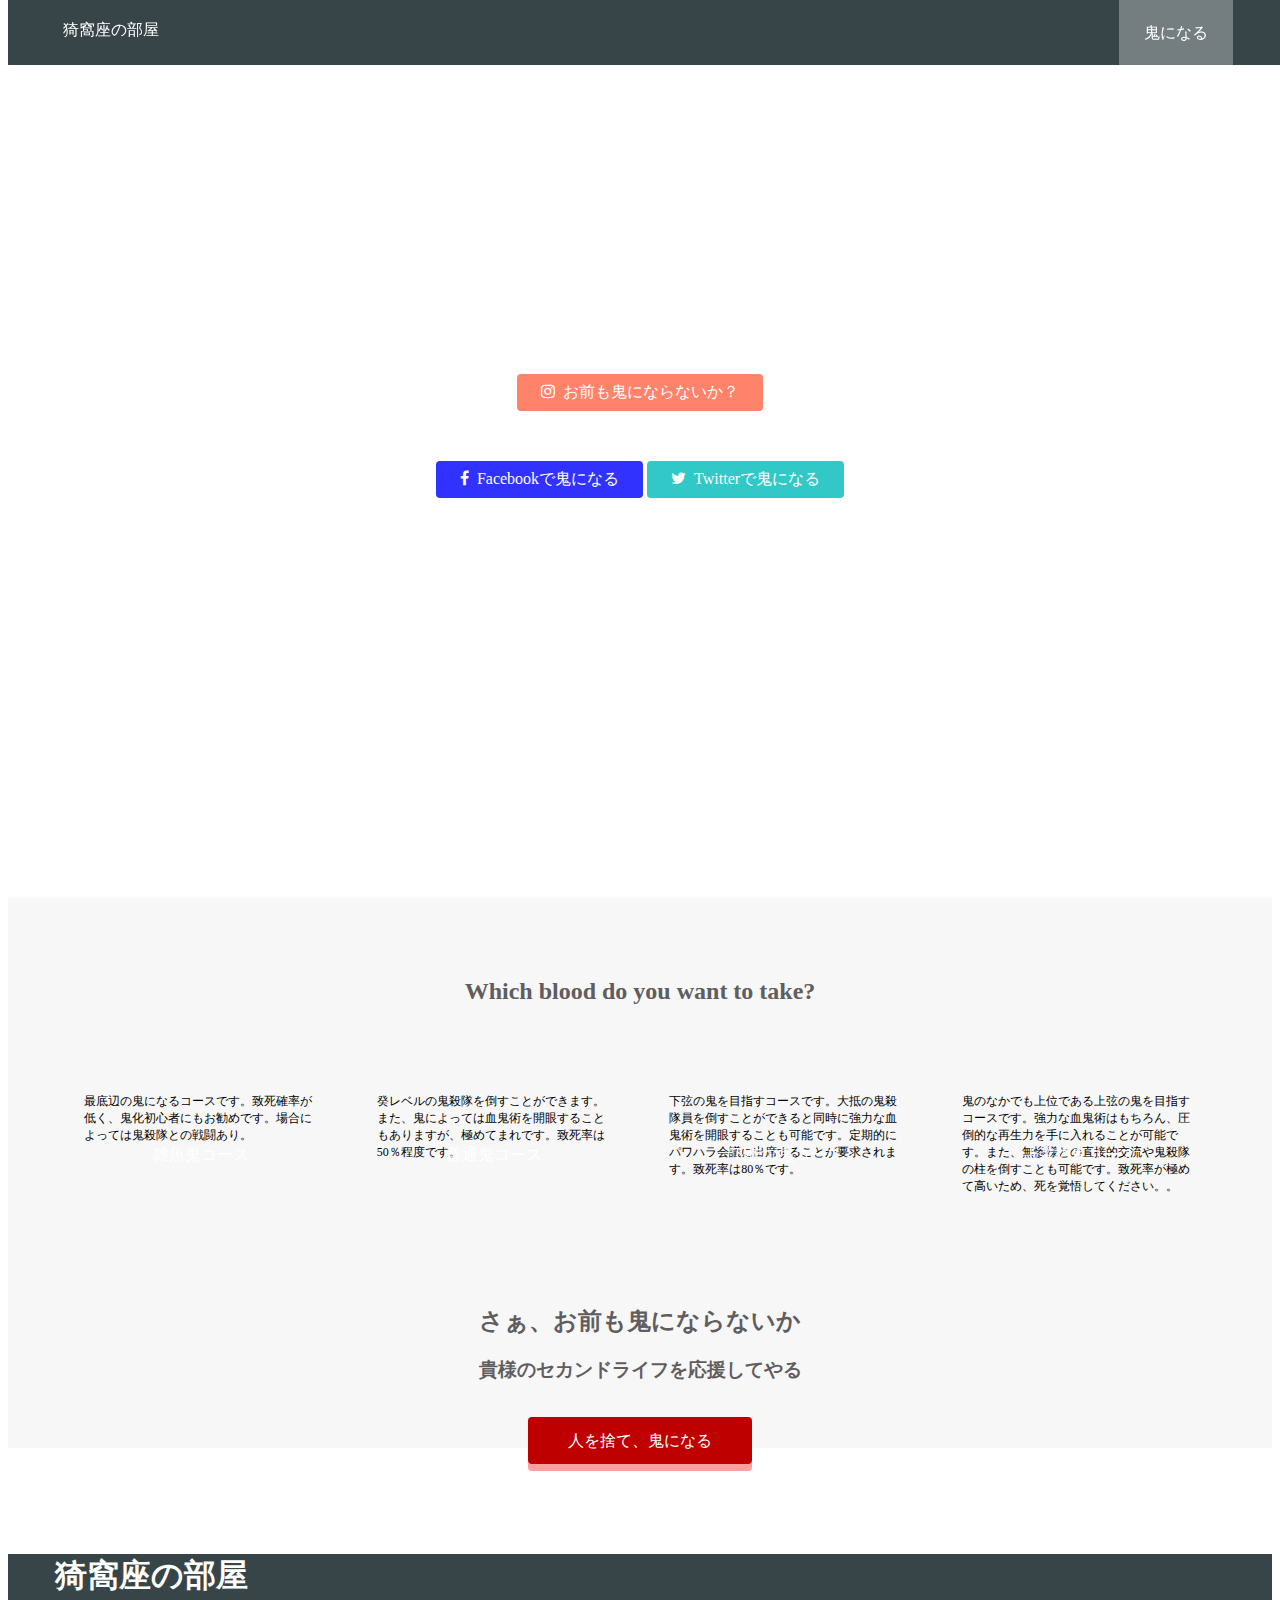
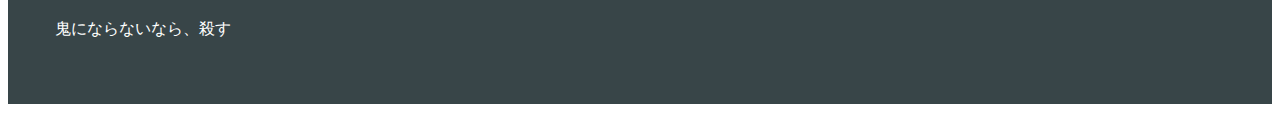
==== 弐号機.html @ 9dea6078 "Update and rename index.html to 弐号機.html" ====
<!DOCTYPE html>
<html lang="en">
<head>
    <meta charset="UTF-8">
    <meta http-equiv="X-UA-Compatible" content="IE=edge">
    <meta name="viewport" content="width=device-width, initial-scale=1.0">
    <title>弐号機</title>
    <link rel="stylesheet" href="弐号機.css">
    <link rel="stylesheet" href="https://maxcdn.bootstrapcdn.com/font-awesome/4.3.0/css/font-awesome.min.css">
</head>

<body>
    <header>
        <div class="container">
            <div class="header-left">
                <div class="header-logo">猗窩座の部屋</div>
            </div>
            <div class="header-right">
                <a class="login" href="#">鬼になる</a>
            </div>
        </div>
    </header>

    <div class="top-wrapper">
        <div class="container">
            <h1>Welcome to My World</h1>
            
            <p>このサイトに来るとは正気か</p>
            <p>初号機で慣れたから、弐号機へレベルアップ</p>
        
            <div class="btn-wrapper">
                <a href="#" class="btn signup"> <span class="fa fa-instagram"></span>お前も鬼にならないか？</a>
                <p>or signup with</p>
                <a href="#" class="btn facebook"><span class="fa fa-facebook"></span>Facebookで鬼になる</a>
                <a href="#" class="btn twitter"><span class="fa fa-twitter"></span>Twitterで鬼になる</a>
            </div>
        </div>
    </div>

    <div class="choice-wrapper">
        <div class="container">
            <div class="heading"><h2>Which blood do you want to take?</h2></div>
          
            <div class="choices">

                <div class="choice">
                    <div class="choice-icon">
                        <img src="https://prog-8.com/images/html/advanced/html.png" alt="">
                        <p>雑魚鬼コース</p>
                    </div>
                    <p class=txt-contents>
                        最底辺の鬼になるコースです。致死確率が低く、鬼化初心者にもお勧めです。場合によっては鬼殺隊との戦闘あり。
                    </p>
                </div>
                
                <div class="choice">
                    <div class="choice-icon">
                        <img src="https://prog-8.com/images/html/advanced/jQuery.png" alt="">
                        <p>普通鬼コース</p>
                    </div>
                    <p class=txt-contents>
                        癸レベルの鬼殺隊を倒すことができます。また、鬼によっては血鬼術を開眼することもありますが、極めてまれです。致死率は50％程度です。
                    </p>
                </div>

                <div class="choice">
                    <div class="choice-icon">
                        <img src="https://prog-8.com/images/html/advanced/ruby.png" alt="">
                        <p>下弦の鬼コース</p>
                    </div>
                    <p class=txt-contents>
                        下弦の鬼を目指すコースです。大抵の鬼殺隊員を倒すことができると同時に強力な血鬼術を開眼することも可能です。定期的にパワハラ会議に出席することが要求されます。致死率は80％です。
                    </p>
                </div>

                <div class="choice">
                    <div class="choice-icon">
                        <img src="https://prog-8.com/images/html/advanced/php.png" alt="">
                        <p>上弦の鬼コース</p>
                    </div>
                    <p class=txt-contents>
                        鬼のなかでも上位である上弦の鬼を目指すコースです。強力な血鬼術はもちろん、圧倒的な再生力を手に入れることが可能です。また、無惨様との直接的交流や鬼殺隊の柱を倒すことも可能です。致死率が極めて高いため、死を覚悟してください。。
                    </p>
                </div>
            </div>
        </div>
        
        <div class="message-wrapper">
                <div class="container">
                    <div class="heading">
                        <h2>さぁ、お前も鬼にならないか</h2>
                        <h3>貴様のセカンドライフを応援してやる</h3>
                    </div>

                    <span class="btn-message">人を捨て、鬼になる
                </div>
        </div>

            <footer>
                <div class="container">
                    <div class="footer-logo"><h1>猗窩座の部屋</h1></div>
                    <p>鬼にならないなら、殺す</p>
                </div>
            </footer>
    
</body>
</html>
---- 弐号機.css ----
body {
    height: 1700px;
    font-family: "Hiragino Kaku Gothic ProN";
  }

  a {
    text-decoration: none;
  }

  header {
    height: 65px;
    width: 100%;
    background-color: rgba(34, 49, 52, 0.9);
    position: fixed;
    z-index: 10;
    top: 0;
  }

  .header-logo {
    font-family: 'Segoe UI', Tahoma, Geneva, Verdana, sans-serif;
    color: white;
    font-size: 100%;
    float: left;
    width: 124px;
    margin-top: 20px;
  }

  .header-right {
    float: right;
    background-color: rgba(255, 255, 255, 0.3);
    transition: all 0.5s;
  }
  
  .header-right:hover {
    background-color: rgba(255, 255, 255, 0.5);
  }

  .header-right a {
    line-height: 65px;
    color: white;
    display: block;
    padding: 0 25px;
  }

.container {
  width: 1170px;
  padding-right: 15px;
  padding-left: 15px;
  margin-right: auto; 
  margin-left: auto;
}

.top-wrapper h1 {
    opacity: 0.85;
    font-size: 45px;
    letter-spacing: 5px;
}

.top-wrapper {
    background-image: url(https://img.cdn.nimg.jp/s/nicovideo/thumbnails/37729518/37729518.9832385.original/r1280x720l?key=8ce2a72ef3e5fe741421d37386c4a9a256e58b1ba8596140e40e7496b84b6eb8);
    background-size: cover;
    background-color: rgba(255, 255, 255, 0.5); /*背景画像の透過　参照＝https://cpoint-lab.co.jp/article/202001/13603/*/
    background-blend-mode: lighten;
    color: white;  
    text-align: center;
    height: 610px;
    padding: 180px 0 100px 0;
}

.btn {
  padding: 8px 24px;
  color: white;
  display: inline-block;
  opacity: 0.8;
  border-radius: 4px;
}

.btn:hover {
  opacity: 1.0;
}

.signup {
  background-color: tomato;
}

.facebook {
  background-color: blue;
}

.twitter {
  background-color: rgb(0, 187, 187);
}

.fa {
  margin-right: 8px;
}

.heading {
  padding-top: 60px;
  padding-bottom: 30px;
  color: #5f5d60;
  font-weight: normal;
}

.choice-wrapper {
  text-align: center;
  height: 550px;
  background-color: #f7f7f7;
}

.choice {
  float: left;
  width: 25%
}

.choice-icon {
  position: relative;
}

.choice-icon p {
  position: absolute;
  top: 74px;
  width: 100%;
  color: white;
}

.txt-contents {
  width: 80%;
  height: 200px;
  display: inline-block;
  margin-top: 20px;
  font-size: 12px;
  color:black;
  text-align: left;
}

.message-wrapper {
  padding-bottom: 80px;
  margin-top: 10px;
  text-align: center;
}

.btn-message {
  background-color: #be0000;
  padding: 15px 40px;
  cursor: pointer;
  box-shadow: 0 7px #ff090963;
  border-radius: 4px;
  color: white;
}

.btn-message:active {
  box-shadow: none;
  position: relative;
  top: 7px
}

footer {
  background-color: rgba(34, 49, 52, 0.9);
  height: 150px;
  color: white;
  text-align: left;
}

.footer-logo {
  margin-bottom: 5px;
}
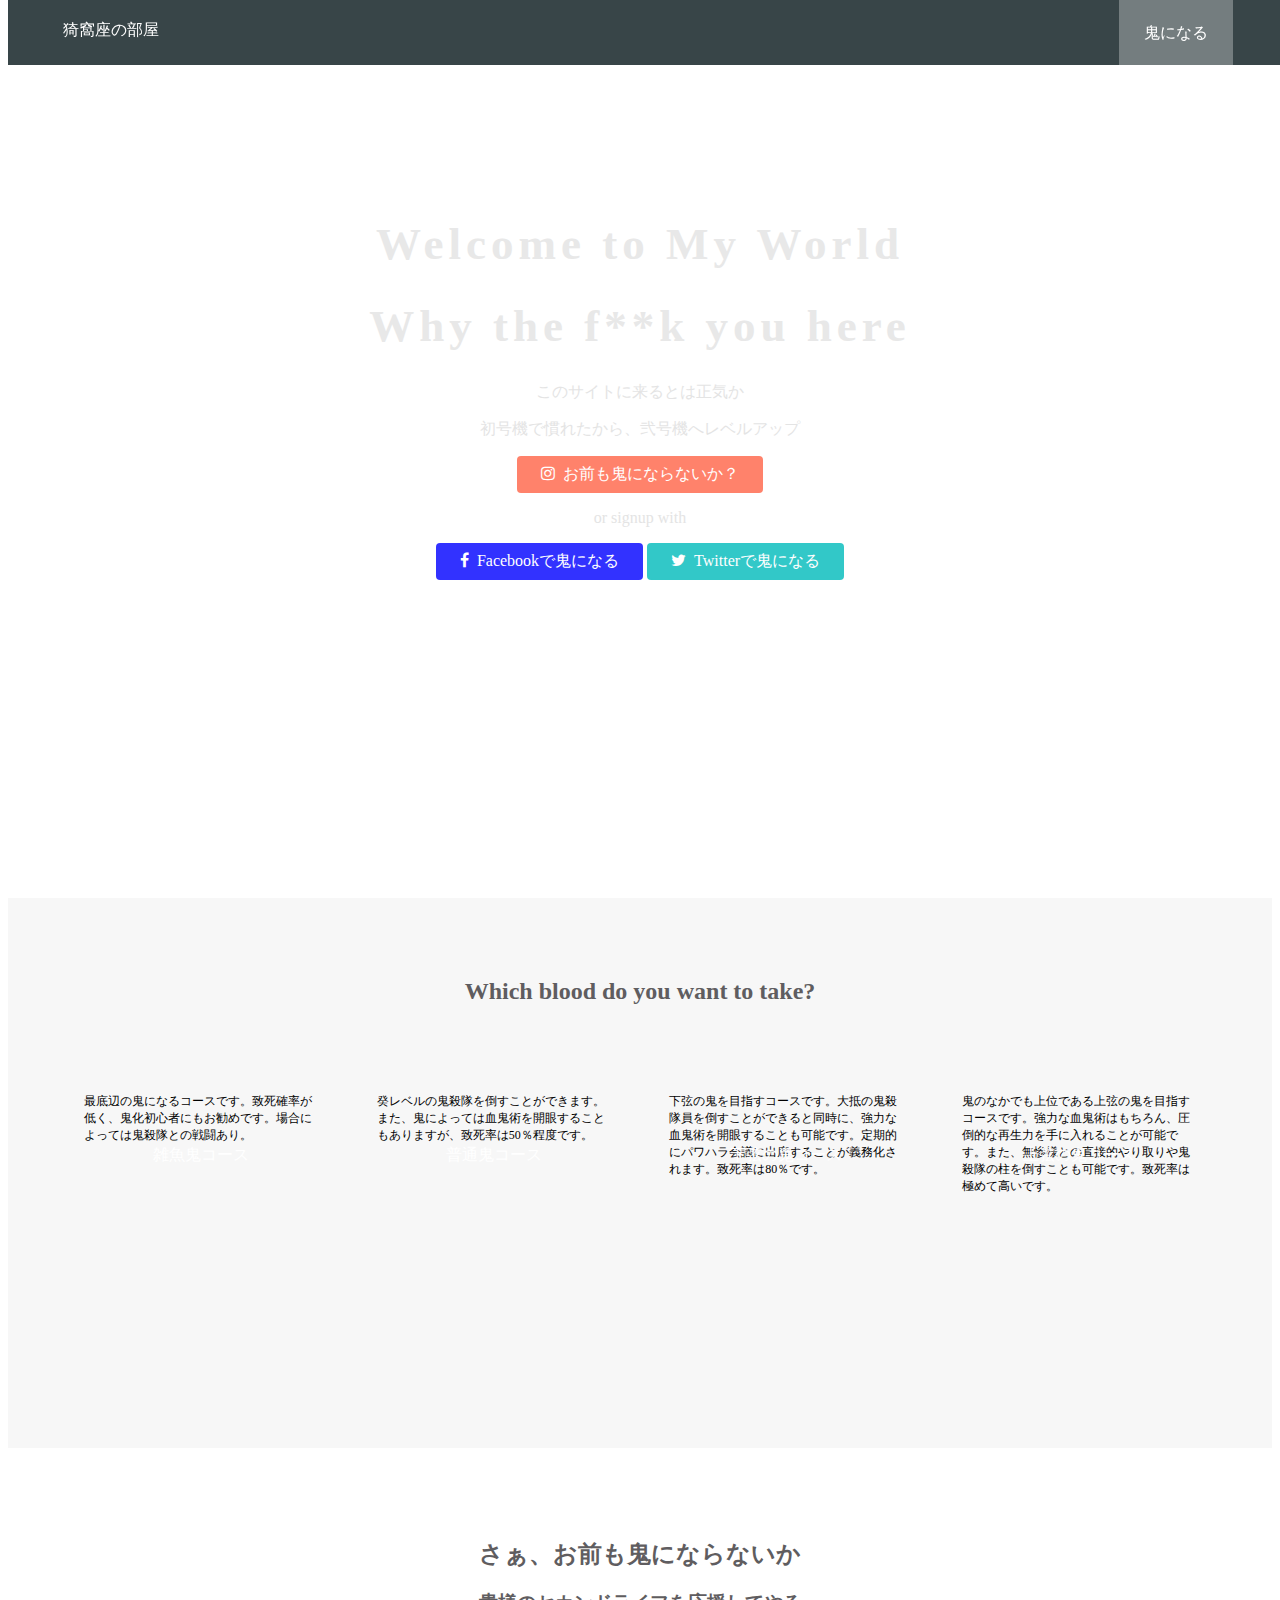
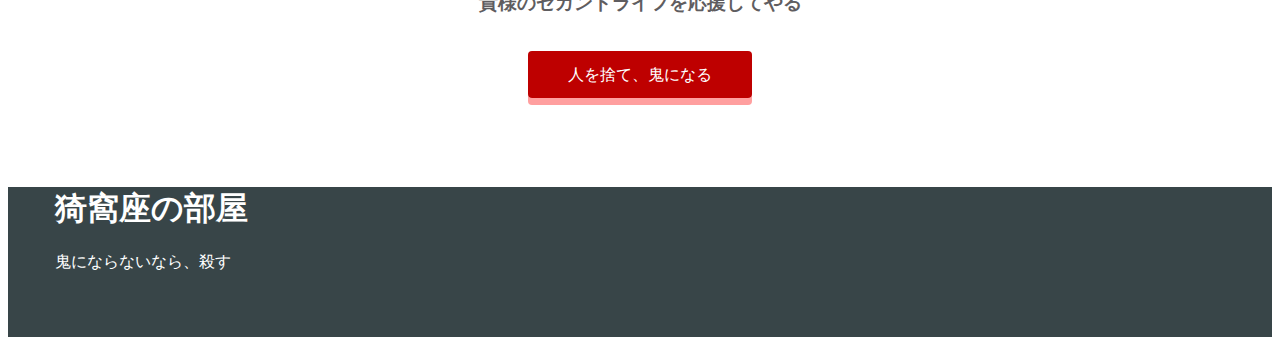
==== commit e4c1011d: "Add files via upload" ====
--- a/弐号機.html
+++ b/弐号機.html
@@ -1,107 +1,107 @@
-<!DOCTYPE html>
-<html lang="en">
-<head>
-    <meta charset="UTF-8">
-    <meta http-equiv="X-UA-Compatible" content="IE=edge">
-    <meta name="viewport" content="width=device-width, initial-scale=1.0">
-    <title>弐号機</title>
-    <link rel="stylesheet" href="弐号機.css">
-    <link rel="stylesheet" href="https://maxcdn.bootstrapcdn.com/font-awesome/4.3.0/css/font-awesome.min.css">
-</head>
-
-<body>
-    <header>
-        <div class="container">
-            <div class="header-left">
-                <div class="header-logo">猗窩座の部屋</div>
-            </div>
-            <div class="header-right">
-                <a class="login" href="#">鬼になる</a>
-            </div>
-        </div>
-    </header>
-
-    <div class="top-wrapper">
-        <div class="container">
-            <h1>Welcome to My World</h1>
-            
-            <p>このサイトに来るとは正気か</p>
-            <p>初号機で慣れたから、弐号機へレベルアップ</p>
-        
-            <div class="btn-wrapper">
-                <a href="#" class="btn signup"> <span class="fa fa-instagram"></span>お前も鬼にならないか？</a>
-                <p>or signup with</p>
-                <a href="#" class="btn facebook"><span class="fa fa-facebook"></span>Facebookで鬼になる</a>
-                <a href="#" class="btn twitter"><span class="fa fa-twitter"></span>Twitterで鬼になる</a>
-            </div>
-        </div>
-    </div>
-
-    <div class="choice-wrapper">
-        <div class="container">
-            <div class="heading"><h2>Which blood do you want to take?</h2></div>
-          
-            <div class="choices">
-
-                <div class="choice">
-                    <div class="choice-icon">
-                        <img src="https://prog-8.com/images/html/advanced/html.png" alt="">
-                        <p>雑魚鬼コース</p>
-                    </div>
-                    <p class=txt-contents>
-                        最底辺の鬼になるコースです。致死確率が低く、鬼化初心者にもお勧めです。場合によっては鬼殺隊との戦闘あり。
-                    </p>
-                </div>
-                
-                <div class="choice">
-                    <div class="choice-icon">
-                        <img src="https://prog-8.com/images/html/advanced/jQuery.png" alt="">
-                        <p>普通鬼コース</p>
-                    </div>
-                    <p class=txt-contents>
-                        癸レベルの鬼殺隊を倒すことができます。また、鬼によっては血鬼術を開眼することもありますが、極めてまれです。致死率は50％程度です。
-                    </p>
-                </div>
-
-                <div class="choice">
-                    <div class="choice-icon">
-                        <img src="https://prog-8.com/images/html/advanced/ruby.png" alt="">
-                        <p>下弦の鬼コース</p>
-                    </div>
-                    <p class=txt-contents>
-                        下弦の鬼を目指すコースです。大抵の鬼殺隊員を倒すことができると同時に強力な血鬼術を開眼することも可能です。定期的にパワハラ会議に出席することが要求されます。致死率は80％です。
-                    </p>
-                </div>
-
-                <div class="choice">
-                    <div class="choice-icon">
-                        <img src="https://prog-8.com/images/html/advanced/php.png" alt="">
-                        <p>上弦の鬼コース</p>
-                    </div>
-                    <p class=txt-contents>
-                        鬼のなかでも上位である上弦の鬼を目指すコースです。強力な血鬼術はもちろん、圧倒的な再生力を手に入れることが可能です。また、無惨様との直接的交流や鬼殺隊の柱を倒すことも可能です。致死率が極めて高いため、死を覚悟してください。。
-                    </p>
-                </div>
-            </div>
-        </div>
-        
-        <div class="message-wrapper">
-                <div class="container">
-                    <div class="heading">
-                        <h2>さぁ、お前も鬼にならないか</h2>
-                        <h3>貴様のセカンドライフを応援してやる</h3>
-                    </div>
-
-                    <span class="btn-message">人を捨て、鬼になる
-                </div>
-        </div>
-
-            <footer>
-                <div class="container">
-                    <div class="footer-logo"><h1>猗窩座の部屋</h1></div>
-                    <p>鬼にならないなら、殺す</p>
-                </div>
-            </footer>
-    
-</body>
-</html>
+<!DOCTYPE html>
+<html lang="en">
+<head>
+    <meta charset="UTF-8">
+    <meta http-equiv="X-UA-Compatible" content="IE=edge">
+    <meta name="viewport" content="width=decvice-width, intial-scale=1.0">
+    <title>弐号機</title>
+    <link rel="stylesheet" href="弐号機.css">
+    <link rel="stylesheet" href="https://maxcdn.bootstrapcdn.com/font-awesome/4.3.0/css/font-awesome.min.css">
+</head>
+
+<body>
+    <header>
+        <div class="container">
+            <div class="header-left">
+                <div class="header-logo">猗窩座の部屋</div>
+            </div>
+            <div class="header-right">
+                <a class="login" href="#">鬼になる</a>
+            </div>
+        </div>
+    </header>
+
+    <div class="top-wrapper">
+        <div class="container">
+            <h1>Welcome to My World</h1>
+            <h1>Why the f**k you here</h1>
+            <p>このサイトに来るとは正気か</p>
+            <p>初号機で慣れたから、弐号機へレベルアップ</p>
+        
+            <div class="btn-wrapper">
+                <a href="#" class="btn signup"> <span class="fa fa-instagram"></span>お前も鬼にならないか？</a>
+                <p>or signup with</p>
+                <a href="#" class="btn facebook"><span class="fa fa-facebook"></span>Facebookで鬼になる</a>
+                <a href="#" class="btn twitter"><span class="fa fa-twitter"></span>Twitterで鬼になる</a>
+            </div>
+        </div>
+    </div>
+
+    <div class="choice-wrapper">
+        <div class="container">
+            <div class="heading"><h2>Which blood do you want to take?</h2></div>
+          
+            <div class="choices">
+
+                <div class="choice">
+                    <div class="choice-icon">
+                        <img src="https://prog-8.com/images/html/advanced/html.png" alt="">
+                        <p>雑魚鬼コース</p>
+                    </div>
+                    <p class=txt-contents>
+                        最底辺の鬼になるコースです。致死確率が低く、鬼化初心者にもお勧めです。場合によっては鬼殺隊との戦闘あり。
+                    </p>
+                </div>
+                
+                <div class="choice">
+                    <div class="choice-icon">
+                        <img src="https://prog-8.com/images/html/advanced/jQuery.png" alt="">
+                        <p>普通鬼コース</p>
+                    </div>
+                    <p class=txt-contents>
+                        癸レベルの鬼殺隊を倒すことができます。また、鬼によっては血鬼術を開眼することもありますが、致死率は50％程度です。
+                    </p>
+                </div>
+
+                <div class="choice">
+                    <div class="choice-icon">
+                        <img src="https://prog-8.com/images/html/advanced/ruby.png" alt="">
+                        <p>下弦の鬼コース</p>
+                    </div>
+                    <p class=txt-contents>
+                        下弦の鬼を目指すコースです。大抵の鬼殺隊員を倒すことができると同時に、強力な血鬼術を開眼することも可能です。定期的にパワハラ会議に出席することが義務化されます。致死率は80％です。
+                    </p>
+                </div>
+
+                <div class="choice">
+                    <div class="choice-icon">
+                        <img src="https://prog-8.com/images/html/advanced/php.png" alt="">
+                        <p>上弦の鬼コース</p>
+                    </div>
+                    <p class=txt-contents>
+                        鬼のなかでも上位である上弦の鬼を目指すコースです。強力な血鬼術はもちろん、圧倒的な再生力を手に入れることが可能です。また、無惨様との直接的やり取りや鬼殺隊の柱を倒すことも可能です。致死率は極めて高いです。
+                    </p>
+                </div>
+            </div>
+        </div>
+     </div>
+        <div class="message-wrapper">
+                <div class="container">
+                    <div class="heading">
+                        <h2>さぁ、お前も鬼にならないか</h2>
+                        <h3>貴様のセカンドライフを応援してやる</h3>
+                    </div>
+
+                    <span class="btn-message">人を捨て、鬼になる
+                </div>
+        </div>
+
+            <footer>
+                <div class="container">
+                    <div class="footer-logo"><h1>猗窩座の部屋</h1></div>
+                    <p>鬼にならないなら、殺す</p>
+                </div>
+            </footer>
+    
+</body>
+</html>--- a/弐号機.css
+++ b/弐号機.css
@@ -1,173 +1,173 @@
-body {
-    height: 1700px;
-    font-family: "Hiragino Kaku Gothic ProN";
-  }
-
-  a {
-    text-decoration: none;
-  }
-
-  header {
-    height: 65px;
-    width: 100%;
-    background-color: rgba(34, 49, 52, 0.9);
-    position: fixed;
-    z-index: 10;
-    top: 0;
-  }
-
-  .header-logo {
-    font-family: 'Segoe UI', Tahoma, Geneva, Verdana, sans-serif;
-    color: white;
-    font-size: 100%;
-    float: left;
-    width: 124px;
-    margin-top: 20px;
-  }
-
-  .header-right {
-    float: right;
-    background-color: rgba(255, 255, 255, 0.3);
-    transition: all 0.5s;
-  }
-  
-  .header-right:hover {
-    background-color: rgba(255, 255, 255, 0.5);
-  }
-
-  .header-right a {
-    line-height: 65px;
-    color: white;
-    display: block;
-    padding: 0 25px;
-  }
-
-.container {
-  width: 1170px;
-  padding-right: 15px;
-  padding-left: 15px;
-  margin-right: auto; 
-  margin-left: auto;
-}
-
-.top-wrapper h1 {
-    opacity: 0.85;
-    font-size: 45px;
-    letter-spacing: 5px;
-}
-
-.top-wrapper {
-    background-image: url(https://img.cdn.nimg.jp/s/nicovideo/thumbnails/37729518/37729518.9832385.original/r1280x720l?key=8ce2a72ef3e5fe741421d37386c4a9a256e58b1ba8596140e40e7496b84b6eb8);
-    background-size: cover;
-    background-color: rgba(255, 255, 255, 0.5); /*背景画像の透過　参照＝https://cpoint-lab.co.jp/article/202001/13603/*/
-    background-blend-mode: lighten;
-    color: white;  
-    text-align: center;
-    height: 610px;
-    padding: 180px 0 100px 0;
-}
-
-.btn {
-  padding: 8px 24px;
-  color: white;
-  display: inline-block;
-  opacity: 0.8;
-  border-radius: 4px;
-}
-
-.btn:hover {
-  opacity: 1.0;
-}
-
-.signup {
-  background-color: tomato;
-}
-
-.facebook {
-  background-color: blue;
-}
-
-.twitter {
-  background-color: rgb(0, 187, 187);
-}
-
-.fa {
-  margin-right: 8px;
-}
-
-.heading {
-  padding-top: 60px;
-  padding-bottom: 30px;
-  color: #5f5d60;
-  font-weight: normal;
-}
-
-.choice-wrapper {
-  text-align: center;
-  height: 550px;
-  background-color: #f7f7f7;
-}
-
-.choice {
-  float: left;
-  width: 25%
-}
-
-.choice-icon {
-  position: relative;
-}
-
-.choice-icon p {
-  position: absolute;
-  top: 74px;
-  width: 100%;
-  color: white;
-}
-
-.txt-contents {
-  width: 80%;
-  height: 200px;
-  display: inline-block;
-  margin-top: 20px;
-  font-size: 12px;
-  color:black;
-  text-align: left;
-}
-
-.message-wrapper {
-  padding-bottom: 80px;
-  margin-top: 10px;
-  text-align: center;
-}
-
-.btn-message {
-  background-color: #be0000;
-  padding: 15px 40px;
-  cursor: pointer;
-  box-shadow: 0 7px #ff090963;
-  border-radius: 4px;
-  color: white;
-}
-
-.btn-message:active {
-  box-shadow: none;
-  position: relative;
-  top: 7px
-}
-
-footer {
-  background-color: rgba(34, 49, 52, 0.9);
-  height: 150px;
-  color: white;
-  text-align: left;
-}
-
-.footer-logo {
-  margin-bottom: 5px;
-}
-
-
-
-
-
-
+body {
+  height: 1700px;
+  font-family: "Hiragino Kaku Gothic ProN";
+}
+
+a {
+  text-decoration: none;
+}
+
+header {
+  height: 65px;
+  width: 100%;
+  background-color: rgba(34, 49, 52, 0.9);
+  position: fixed;
+  z-index: 10;
+  top: 0;
+}
+
+.header-logo {
+  font-family: 'Segoe UI', Tahoma, Geneva, Verdana, sans-serif;
+  color: white;
+  font-size: 100%;
+  float: left;
+  width: 124px;
+  margin-top: 20px;
+}
+
+.header-right {
+  float: right;
+  background-color: rgba(255, 255, 255, 0.3);
+  transition: all 0.5s;
+}
+
+.header-right:hover {
+  background-color: rgba(255, 255, 255, 0.5);
+}
+
+.header-right a {
+  line-height: 65px;
+  color: white;
+  display: block;
+  padding: 0 25px;
+}
+
+.container {
+width: 1170px;
+padding-right: 15px;
+padding-left: 15px;
+margin-right: auto; 
+margin-left: auto;
+}
+
+.top-wrapper h1 {
+  opacity: 0.85;
+  font-size: 45px;
+  letter-spacing: 5px;
+}
+
+.top-wrapper {
+  background-image: url(https://img.cdn.nimg.jp/s/nicovideo/thumbnails/37729518/37729518.9832385.original/r1280x720l?key=8ce2a72ef3e5fe741421d37386c4a9a256e58b1ba8596140e40e7496b84b6eb8);
+  background-size: cover;
+  background-color: rgba(255, 255, 255, 0.5); /*背景画像の透過　参照＝https://cpoint-lab.co.jp/article/202001/13603/*/
+  background-blend-mode: lighten;
+  color: rgb(228, 228, 228);  
+  text-align: center;
+  height: 610px;
+  padding: 180px 0 100px 0;
+}
+
+.btn {
+padding: 8px 24px;
+color: white;
+display: inline-block;
+opacity: 0.8;
+border-radius: 4px;
+}
+
+.btn:hover {
+opacity: 1.0;
+}
+
+.signup {
+background-color: tomato;
+}
+
+.facebook {
+background-color: blue;
+}
+
+.twitter {
+background-color: rgb(0, 187, 187);
+}
+
+.fa {
+margin-right: 8px;
+}
+
+.heading {
+padding-top: 60px;
+padding-bottom: 30px;
+color: #5f5d60;
+font-weight: normal;
+}
+
+.choice-wrapper {
+text-align: center;
+height: 550px;
+background-color: #f7f7f7;
+}
+
+.choice {
+float: left;
+width: 25%
+}
+
+.choice-icon {
+position: relative;
+}
+
+.choice-icon p {
+position: absolute;
+top: 74px;
+width: 100%;
+color: white;
+}
+
+.txt-contents {
+width: 80%;
+height: 200px;
+display: inline-block;
+margin-top: 20px;
+font-size: 12px;
+color:black;
+text-align: left;
+}
+
+.message-wrapper {
+padding-bottom: 80px;
+margin-top: 10px;
+text-align: center;
+}
+
+.btn-message {
+background-color: #be0000;
+padding: 15px 40px;
+cursor: pointer;
+box-shadow: 0 7px #ff090963;
+border-radius: 4px;
+color: white;
+}
+
+.btn-message:active {
+box-shadow: none;
+position: relative;
+top: 7px
+}
+
+footer {
+background-color: rgba(34, 49, 52, 0.9);
+height: 150px;
+color: white;
+text-align: left;
+}
+
+.footer-logo {
+margin-bottom: 5px;
+}
+
+
+
+
+
+
